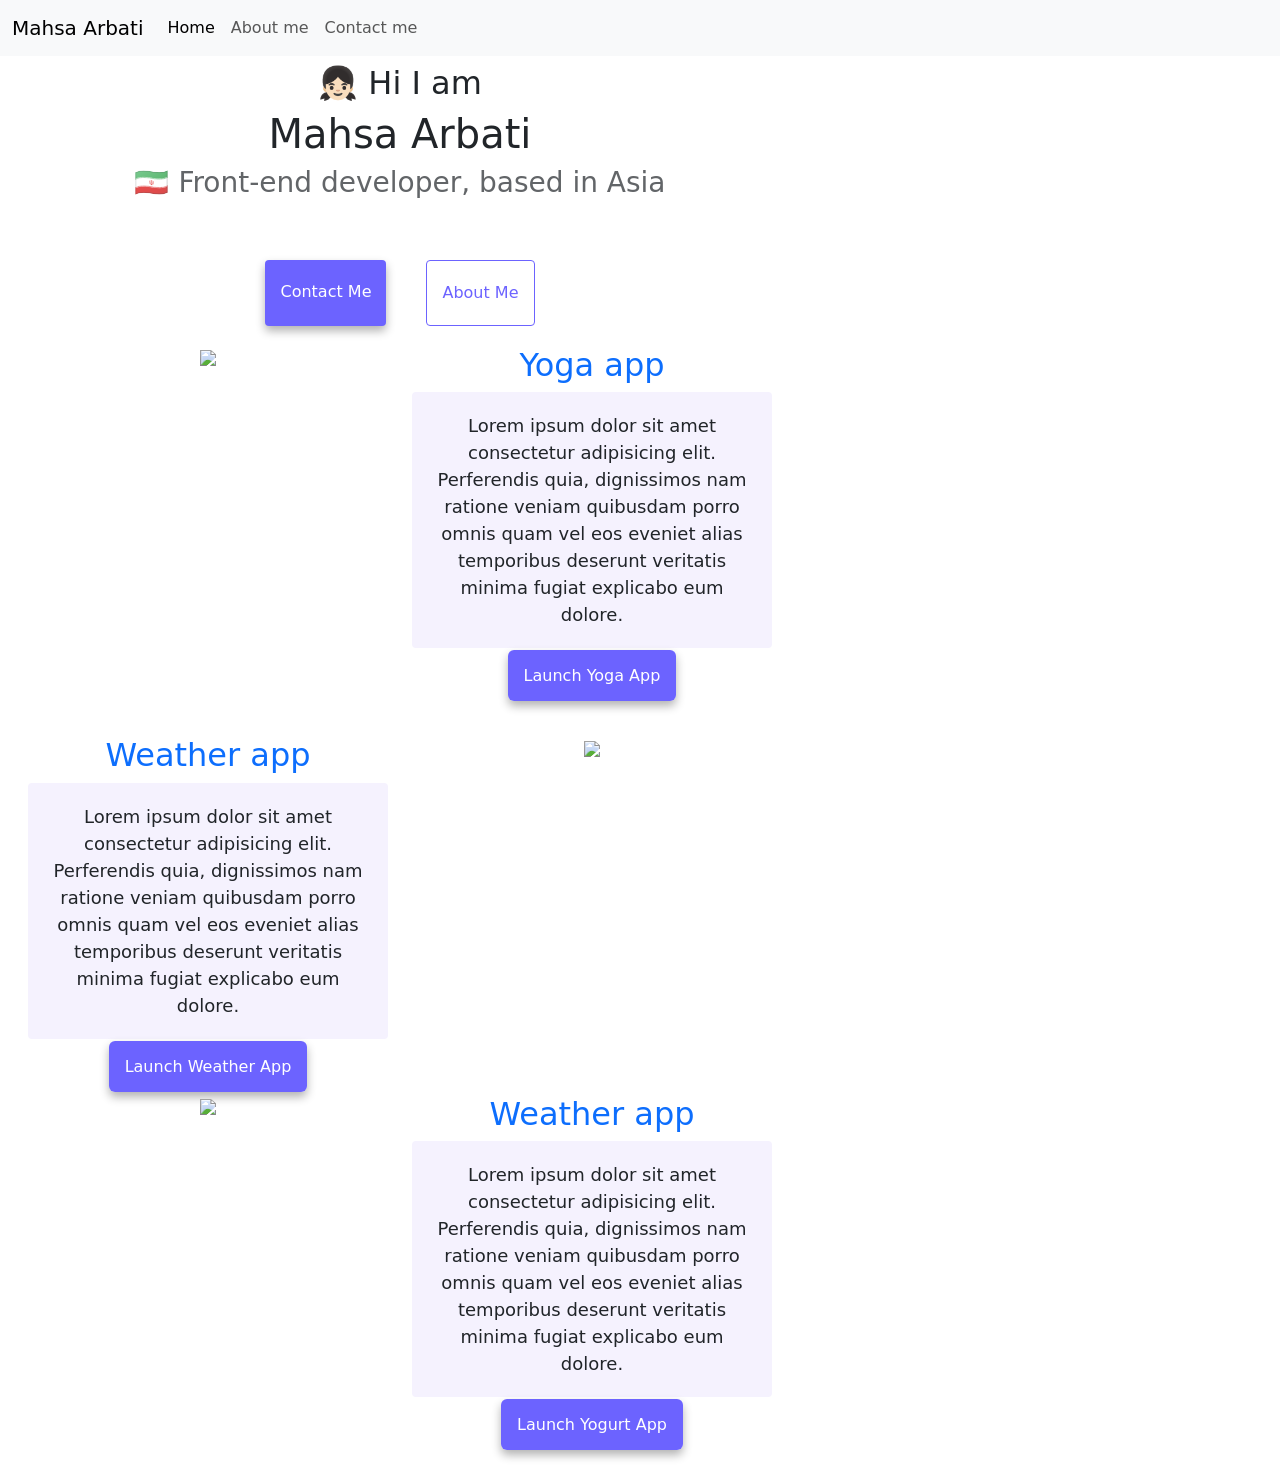
==== index.html @ 0fd50d97 "Add files via upload" ====
<!DOCTYPE html>
<html lang="en">
  <head>
    <meta charset="UTF-8" />
    <meta http-equiv="X-UA-Compatible" content="IE=edge" />
    <meta name="viewport" content="width=device-width, initial-scale=1.0" />
    <title>Mahsa Arbati 👧🏻</title>
    <link rel="stylesheet" href="style.css" />
    <link
      href="https://cdn.jsdelivr.net/npm/bootstrap@5.3.2/dist/css/bootstrap.min.css"
      rel="stylesheet"
      integrity="sha384-T3c6CoIi6uLrA9TneNEoa7RxnatzjcDSCmG1MXxSR1GAsXEV/Dwwykc2MPK8M2HN"
      crossorigin="anonymous"
    />
    <script
      src="https://cdn.jsdelivr.net/npm/bootstrap@5.3.2/dist/js/bootstrap.bundle.min.js"
      integrity="sha384-C6RzsynM9kWDrMNeT87bh95OGNyZPhcTNXj1NW7RuBCsyN/o0jlpcV8Qyq46cDfL"
      crossorigin="anonymous"
    ></script>
  </head>
  <body>
    <nav class="navbar navbar-expand-lg bg-body-tertiary fixed-top">
      <div class="container-fluid">
        <a class="navbar-brand" href="index.html">Mahsa Arbati</a>
        <button
          class="navbar-toggler"
          type="button"
          data-bs-toggle="collapse"
          data-bs-target="#navbarText"
          aria-controls="navbarText"
          aria-expanded="false"
          aria-label="Toggle navigation"
        >
          <span class="navbar-toggler-icon"></span>
        </button>
        <div class="collapse navbar-collapse" id="navbarText">
          <ul class="navbar-nav me-auto mb-2 mb-lg-0">
            <li class="nav-item">
              <a class="nav-link active" aria-current="page" href="#">Home</a>
            </li>
            <li class="nav-item">
              <a class="nav-link" href="about.html">About me</a>
            </li>
            <li class="nav-item">
              <a class="nav-link" href="about.html#contact">Contact me</a>
            </li>
          </ul>
        </div>
      </div>
    </nav>
    <br />
    <br />
    <main class="text-center p-3">
      <h2 class="text-center">👧🏻 Hi I am</h2>
      <h1 class="text-center">Mahsa Arbati</h1>
      <h3 class="text-center">🇮🇷 Front-end developer, based in Asia</h3>
      <div class="navigation-links">
        <a href="about.html#contact" class="contact-link">Contact me</a>
        <a href="about.html" class="about-link">About me</a>
        <br />
      </div>
      <div class="container mb-10">
        <div class="row type">
          <div class="col-sm-6">
            <img src="images/yoga.png" class="img-fluid" />
          </div>
          <div class="col-sm-6">
            <h2 class="text-primary">Yoga app</h2>
            <p>
              Lorem ipsum dolor sit amet consectetur adipisicing elit.
              Perferendis quia, dignissimos nam ratione veniam quibusdam porro
              omnis quam vel eos eveniet alias temporibus deserunt veritatis
              minima fugiat explicabo eum dolore.
            </p>
            <div class="mb-5">
              <a href="index.html" class="primary-link p-3 rounded"
                >Launch Yoga App</a
              >
            </div>
          </div>
          <br />

          <div class="col-sm-6">
            <h2 class="text-primary">Weather app</h2>
            <p>
              Lorem ipsum dolor sit amet consectetur adipisicing elit.
              Perferendis quia, dignissimos nam ratione veniam quibusdam porro
              omnis quam vel eos eveniet alias temporibus deserunt veritatis
              minima fugiat explicabo eum dolore.
            </p>
            <div class="mb-3">
              <a href="index.html" class="primary-link p-3 rounded"
                >Launch Weather App</a
              >
            </div>
          </div>
          <div class="col-sm-6">
            <img src="images/weather.png" class="img-fluid" />
          </div>
          <br />
          <div class="col-sm-6">
            <img src="images/yogurt.png" class="img-fluid" />
          </div>
          <div class="col-sm-6">
            <h2 class="text-primary">Weather app</h2>
            <p>
              Lorem ipsum dolor sit amet consectetur adipisicing elit.
              Perferendis quia, dignissimos nam ratione veniam quibusdam porro
              omnis quam vel eos eveniet alias temporibus deserunt veritatis
              minima fugiat explicabo eum dolore.
            </p>
            <div class="mb-3">
              <a href="index.html" class="primary-link p-3 rounded"
                >Launch yogurt App</a
              >
            </div>
          </div>
        </div>
      </div>
    </main>
  </body>
</html>
---- style.css ----
:root {
  --primary-color: #6c63ff;
  --secondary-color: #f5f2fe;
  --box-shadow: 0 5px 10px rgba(0, 0, 0, 0.3);
}

body {
  margin: 60px auto;
  max-width: 800px;
}

h1,
h2,
h3 {
  text-align: center;
  margin: 0;
}

h1 {
  font-size: 96px;
}

h2 {
  font-size: 48px;
}

h3 {
  font-size: 24px;
  opacity: 0.7;
}

p {
  background: var(--secondary-color);
  padding: 20px;
  border-radius: 4px;
  font-size: 18px;
  line-height: 1.5;
  text-align: center;
}

.navigation-links {
  display: flex;
  margin-top: 40px;
  justify-content: center;
}

.navigation-links a {
  margin: 20px;
  border-radius: 4px;
  padding: 20px 15px;
  text-decoration: none;
  text-transform: capitalize;
}

.contact-link {
  background: var(--primary-color);
  box-shadow: var(--box-shadow);
  color: white;
}

.about-link {
  color: var(--primary-color);
  border: 1px solid var(--primary-color);
}

.homepage-link {
  color: var(--primary-color);
  text-align: center;
  display: block;
}

.about-paragraphs {
  display: flex;
  margin: 30px 0;
}

.about-paragraphs p {
  margin: 10px;
}

.email-link {
  display: flex;
  justify-content: center;
  color: var(--primary-color);
  font-size: 28px;
  text-decoration: none;
}

.email-link:hover {
  text-decoration: underline;
}
.primary-link {
  border-radius: 4px;
  padding: 20px 15px;
  text-decoration: none;
  text-transform: capitalize;
  background: var(--primary-color);
  box-shadow: var(--box-shadow);
  color: white;
}
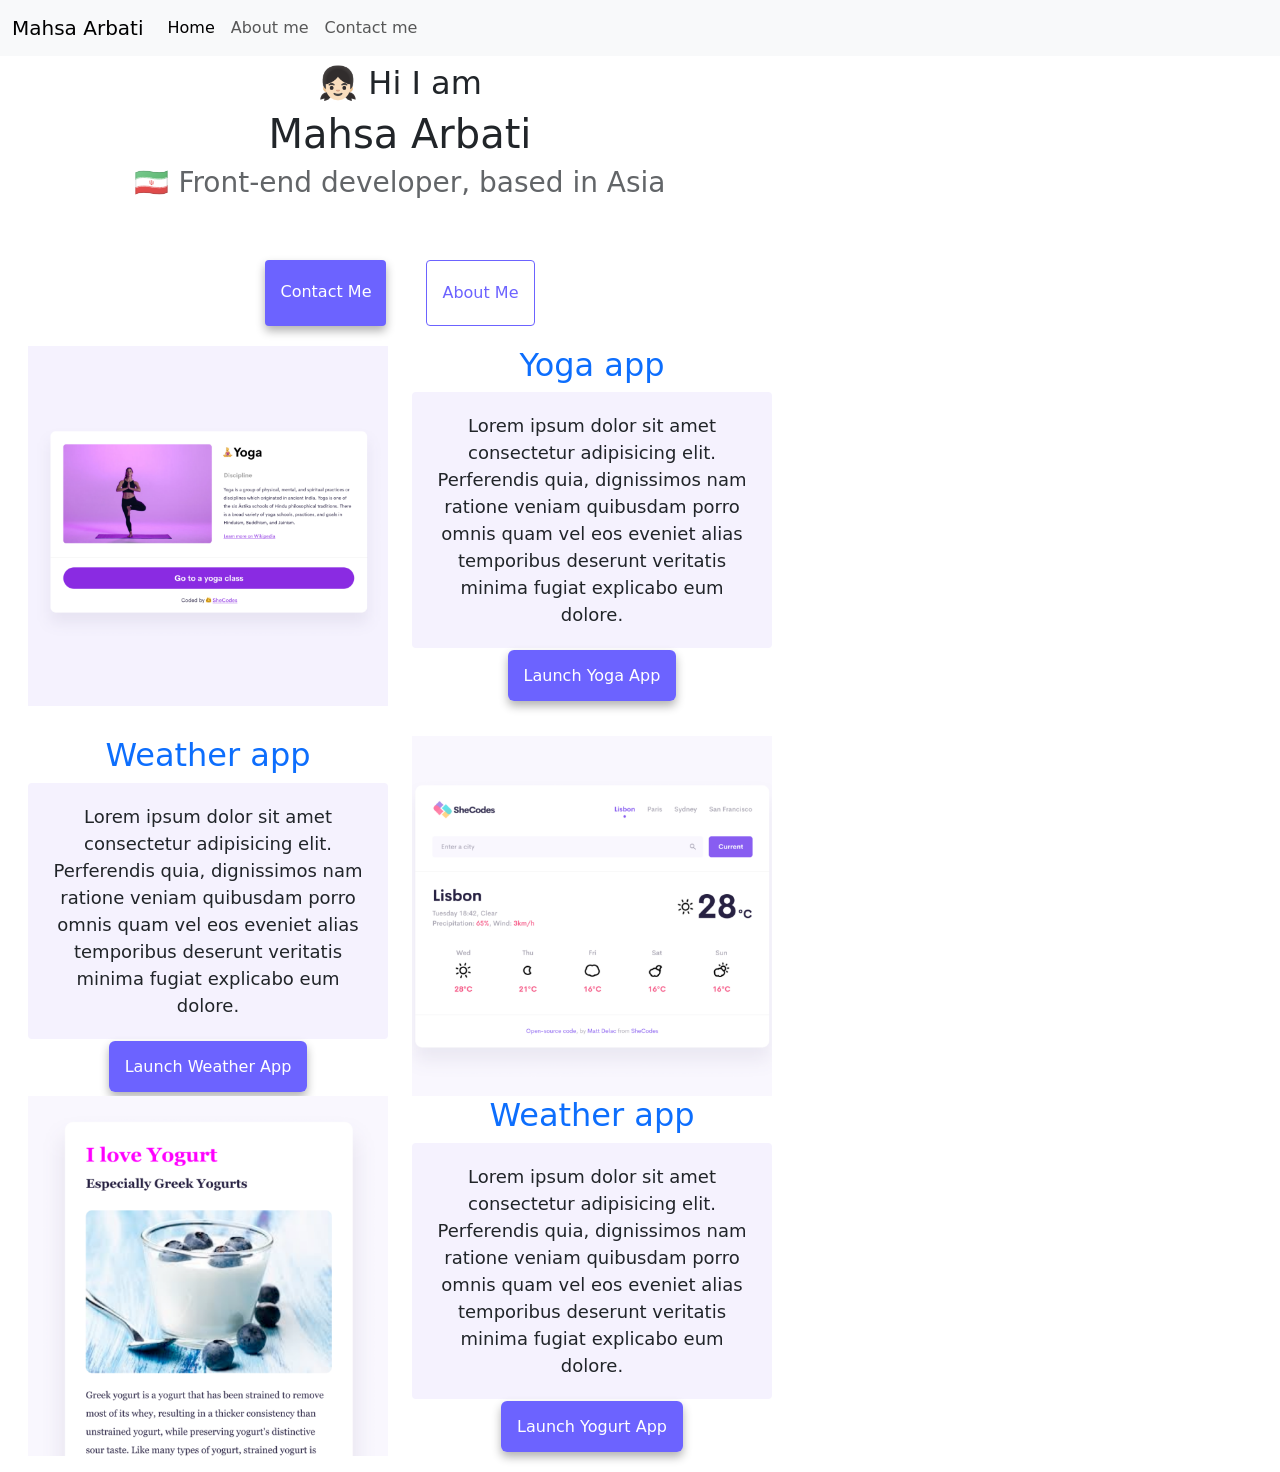
==== commit c46b2404: "Update index.html" ====
--- a/index.html
+++ b/index.html
@@ -62,7 +62,7 @@
       <div class="container mb-10">
         <div class="row type">
           <div class="col-sm-6">
-            <img src="images/yoga.png" class="img-fluid" />
+            <img src="yoga.png" class="img-fluid" />
           </div>
           <div class="col-sm-6">
             <h2 class="text-primary">Yoga app</h2>
@@ -95,11 +95,11 @@
             </div>
           </div>
           <div class="col-sm-6">
-            <img src="images/weather.png" class="img-fluid" />
+            <img src="weather.png" class="img-fluid" />
           </div>
           <br />
           <div class="col-sm-6">
-            <img src="images/yogurt.png" class="img-fluid" />
+            <img src="yogurt.png" class="img-fluid" />
           </div>
           <div class="col-sm-6">
             <h2 class="text-primary">Weather app</h2>
